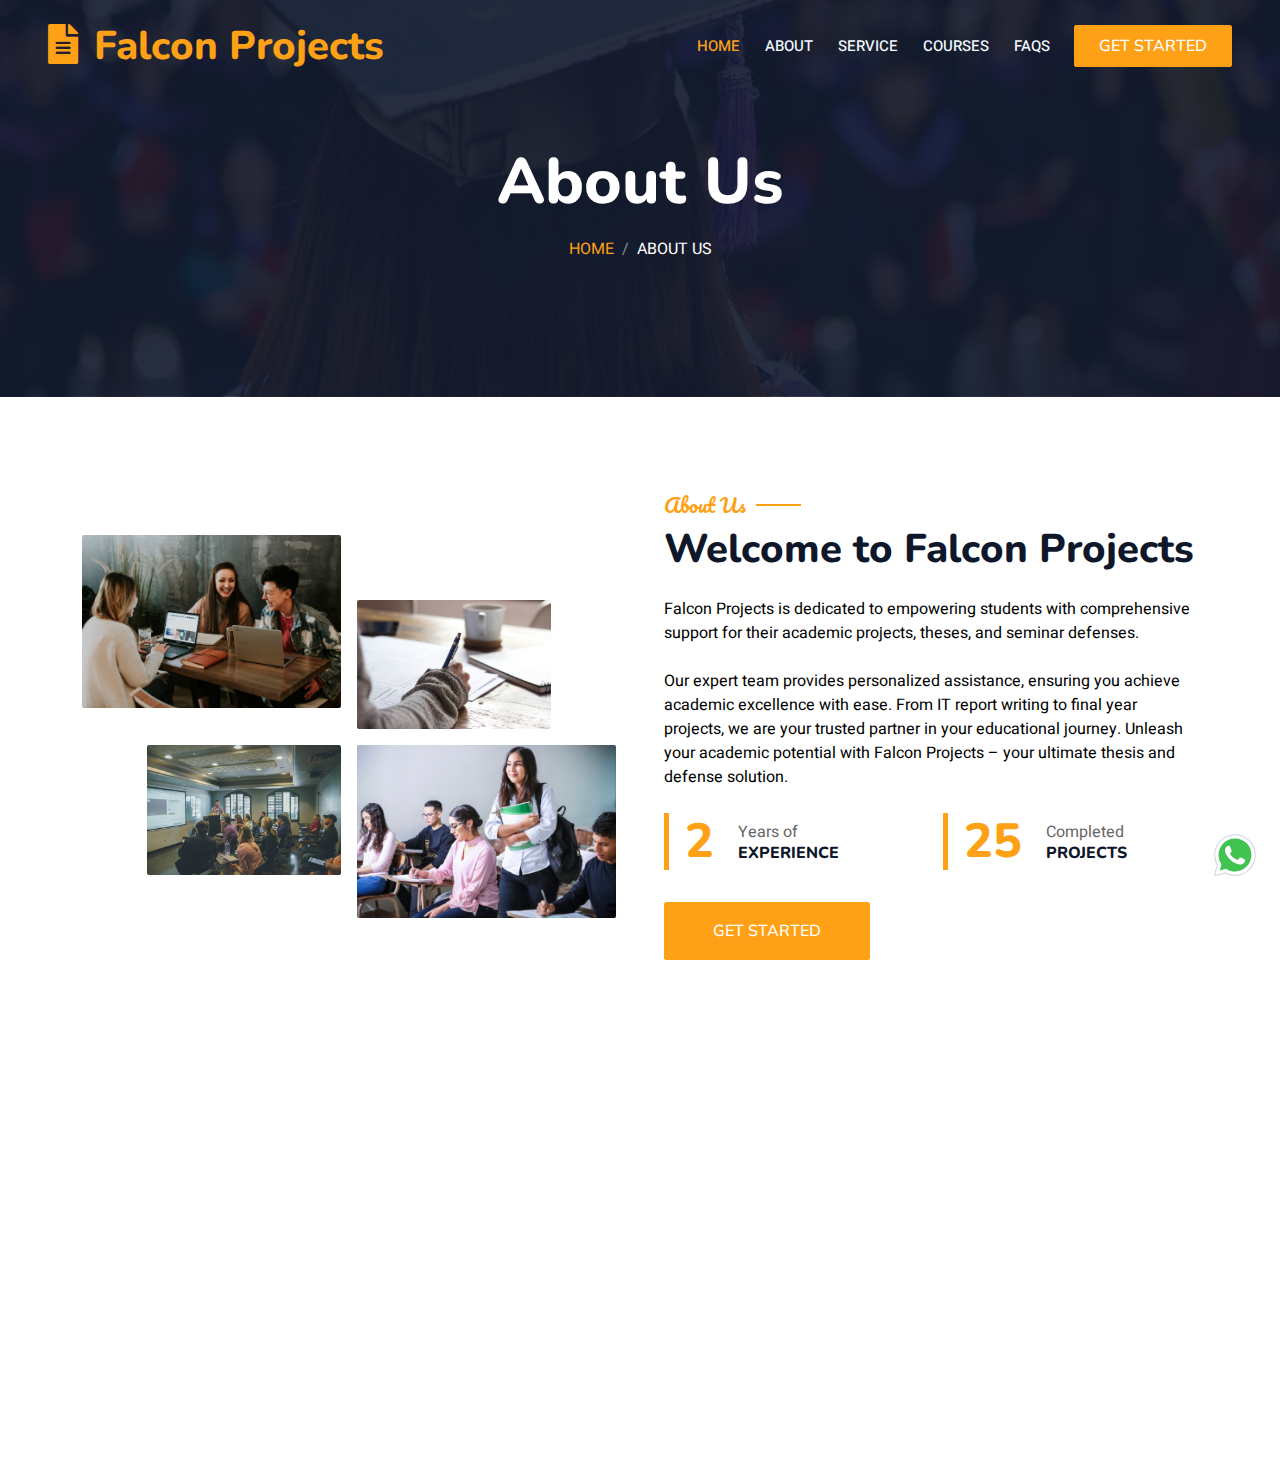
==== about.html @ ed153547 "Add files via upload" ====
<!DOCTYPE html>
<html lang="en">

<head>
    <meta charset="utf-8">
    <title>Falcon Projects - About Us</title>
    <meta content="width=device-width, initial-scale=1.0" name="viewport">
    <meta content="" name="keywords">
    <meta content="" name="description">

    <!-- Favicon -->
    <link href="img/favicon.ico" rel="icon">

    <!-- Google Web Fonts -->
    <link rel="preconnect" href="https://fonts.googleapis.com">
    <link rel="preconnect" href="https://fonts.gstatic.com" crossorigin>
    <link href="https://fonts.googleapis.com/css2?family=Heebo:wght@400;500;600&family=Nunito:wght@600;700;800&family=Pacifico&display=swap" rel="stylesheet">

    <!-- Icon Font Stylesheet -->
    <link href="https://cdnjs.cloudflare.com/ajax/libs/font-awesome/5.10.0/css/all.min.css" rel="stylesheet">
    <link href="https://cdn.jsdelivr.net/npm/bootstrap-icons@1.4.1/font/bootstrap-icons.css" rel="stylesheet">

    <!-- Libraries Stylesheet -->
    <link href="lib/animate/animate.min.css" rel="stylesheet">
    <link href="lib/owlcarousel/assets/owl.carousel.min.css" rel="stylesheet">
    <link href="lib/tempusdominus/css/tempusdominus-bootstrap-4.min.css" rel="stylesheet" />

    <!-- Customized Bootstrap Stylesheet -->
    <link href="css/bootstrap.min.css" rel="stylesheet">

    <!-- Template Stylesheet -->
    <link href="css/style.css" rel="stylesheet">

     <style>
        /* Styling for the WhatsApp icon */
        .whatsapp-icon {
            position: fixed;
            bottom: 20px;
            right: 20px;
            z-index: 9999;
        }

        
    </style>
</head>

<body>
    <div class="container-xxl bg-white p-0">
        <!-- Spinner Start -->
        <div id="spinner" class="show bg-white position-fixed translate-middle w-100 vh-100 top-50 start-50 d-flex align-items-center justify-content-center">
            <div class="spinner-border text-primary" style="width: 3rem; height: 3rem;" role="status">
                <span class="sr-only">Loading...</span>
            </div>
        </div>
        <!-- Spinner End -->


        <!-- Navbar & Hero Start -->
        <div class="container-xxl position-relative p-0">
            <nav class="navbar navbar-expand-lg navbar-dark bg-dark px-4 px-lg-5 py-3 py-lg-0">
                <a href="index.html" class="navbar-brand p-0">
                    <h1 class="text-primary m-0"><i class="fa fa-file-alt me-3"></i>Falcon Projects</h1>
                </a>
                <button class="navbar-toggler" type="button" data-bs-toggle="collapse" data-bs-target="#navbarCollapse">
                    <span class="fa fa-bars"></span>
                </button>
                <div class="collapse navbar-collapse" id="navbarCollapse">
                    <div class="navbar-nav ms-auto py-0 pe-4">
                        <a href="index.html" class="nav-item nav-link active">Home</a>
                        <a href="about.html" class="nav-item nav-link">About</a>
                        <a href="service.html" class="nav-item nav-link">Service</a>
                        <a href="courses.html" class="nav-item nav-link">Courses</a>
                        
                       <a href="curious.html" class="nav-item nav-link">FAQs</a>
                    </div>
                    <a href="https://wa.me/2348071272293" class="btn btn-primary py-2 px-4">Get Started</a>
                </div>
            </nav>

            <div class="container-xxl py-5 bg-dark hero-header mb-5">
                <div class="container text-center my-5 pt-5 pb-4">
                    <h1 class="display-3 text-white mb-3 animated slideInDown">About Us</h1>
                    <nav aria-label="breadcrumb">
                        <ol class="breadcrumb justify-content-center text-uppercase">
                            <li class="breadcrumb-item"><a href="#">Home</a></li>
                            <li class="breadcrumb-item text-white active" aria-current="page">About Us</li>
                        </ol>
                    </nav>
                </div>
            </div>
        </div>
        <!-- Navbar & Hero End -->


        <!-- About Start -->
        <div class="container-xxl py-5">
            <div class="container">
                <div class="row g-5 align-items-center">
                    <div class="col-lg-6">
                        <div class="row g-3">
                            <div class="col-6 text-start">
                                <img class="img-fluid rounded w-100 wow zoomIn" data-wow-delay="0.1s" src="img/slide2.jpeg">
                            </div>
                            <div class="col-6 text-start">
                                <img class="img-fluid rounded w-75 wow zoomIn" data-wow-delay="0.3s" src="img/slide5.jpeg" style="margin-top: 25%;">
                            </div>
                            <div class="col-6 text-end">
                                <img class="img-fluid rounded w-75 wow zoomIn" data-wow-delay="0.5s" src="img/slide3.jpeg">
                            </div>
                            <div class="col-6 text-end">
                                <img class="img-fluid rounded w-100 wow zoomIn" data-wow-delay="0.7s" src="img/slide1.jpeg">
                            </div>
                        </div>
                    </div>
                    <div class="col-lg-6">
                        <h5 class="section-title ff-secondary text-start text-primary fw-normal">About Us</h5>
                        <h1 class="mb-4">Welcome to Falcon Projects</h1>
                        <p class="mb-4" style="color:black;">Falcon Projects is dedicated to empowering students with comprehensive support for their academic projects, theses, and seminar defenses.</p>
                        <p class="mb-4" style="color:black;">Our expert team provides personalized assistance, ensuring you achieve academic excellence with ease. From IT report writing to final year projects, we are your trusted partner in your educational journey. Unleash your academic potential with Falcon Projects – your ultimate thesis and defense solution.</p>
                        <div class="row g-4 mb-4">
                            <div class="col-sm-6">
                                <div class="d-flex align-items-center border-start border-5 border-primary px-3">
                                    <h1 class="flex-shrink-0 display-5 text-primary mb-0" data-toggle="counter-up">7</h1>
                                    <div class="ps-4">
                                        <p class="mb-0">Years of</p>
                                        <h6 class="text-uppercase mb-0">Experience</h6>
                                    </div>
                                </div>
                            </div>
                            <div class="col-sm-6">
                                <div class="d-flex align-items-center border-start border-5 border-primary px-3">
                                    <h1 class="flex-shrink-0 display-5 text-primary mb-0" data-toggle="counter-up">75</h1>
                                    <div class="ps-4">
                                        <p class="mb-0">Completed</p>
                                        <h6 class="text-uppercase mb-0">Projects</h6>
                                    </div>
                                </div>
                            </div>
                        </div>
                        <a class="btn btn-primary py-3 px-5 mt-2" href="">Get Started</a>
                    </div>
                </div>
            </div>
        </div>
        <!-- About End -->


       
        

        <!-- Footer Start -->
        <div class="container-fluid bg-dark text-light footer pt-5 mt-5 wow fadeIn" data-wow-delay="0.1s">
            <div class="container py-5">
                <div class="row g-5">
                    <div class="col-lg-3 col-md-6">
                        <h4 class="section-title ff-secondary text-start text-primary fw-normal mb-4">Company</h4>
                        <a class="btn btn-link" href="about.html">About Us</a>
                        <a class="btn btn-link" href="https://wa.me/2348071272293">Contact Us</a>
                        <a class="btn btn-link" href="service.html">Services</a>
                        <a class="btn btn-link" href="courses.html">Courses</a>
                        <a class="btn btn-link" href="curious.html">FAQs</a>
                    </div>
                    <div class="col-lg-3 col-md-6">
                        <h4 class="section-title ff-secondary text-start text-primary fw-normal mb-4">Contact</h4>
                        <!-- <p class="mb-2"><i class="fa fa-map-marker-alt me-3"></i></p> -->
                        <p class="mb-2"><i class="fa fa-phone-alt me-3"></i>+234 807 127 2293</p>
                        <!-- <p class="mb-2"><i class="fa fa-envelope me-3"></i></p> -->
                        <div class="d-flex pt-2">
                            <a class="btn btn-outline-light btn-social" href=""><i class="fab fa-twitter"></i></a>
                            <a class="btn btn-outline-light btn-social" href=""><i class="fab fa-facebook-f"></i></a>
                            <a class="btn btn-outline-light btn-social" href=""><i class="fab fa-whatsapp"></i></a>
                            <a class="btn btn-outline-light btn-social" href=""><i class="fab fa-linkedin-in"></i></a>
                        </div>
                    </div>
                    <div class="col-lg-3 col-md-6">
                        <h4 class="section-title ff-secondary text-start text-primary fw-normal mb-4">Payments</h4>
                        <p class="btn btn-link">Verve</p>
                        <p class="btn btn-link">Visa</p>
                        <p class="btn btn-link">Mastercard</p>
                        <p class="btn btn-link">Bank Transfer</p>
                        
                    </div>
                    <div class="col-lg-3 col-md-6">
                        <h4 class="section-title ff-secondary text-start text-primary fw-normal mb-4">Newsletter</h4>
                        <p>Subscribe to our newsletter now for regular updates delivered directly to your inbox.</p>
                        <div class="position-relative mx-auto" style="max-width: 400px;">
                            <input class="form-control border-primary w-100 py-3 ps-4 pe-5" type="text" placeholder="Your email">
                            <button type="button" class="btn btn-primary py-2 position-absolute top-0 end-0 mt-2 me-2">SignUp</button>
                        </div>
                    </div>
                </div>
            </div>
            <div class="container">
                <div class="copyright">
                    <div class="row">
                        <div class="col-md-6 text-center text-md-start mb-3 mb-md-0">
                            &copy; <a class="border-bottom" href="#">Falcon Projects</a>, All Right Reserved. 
                            
                            
                        </div>
                        
                    </div>
                </div>
            </div>
        </div>
        <!-- Footer End -->

        <a href="https://wa.me/2348071272293" target="_blank" class="whatsapp-icon">
        <img src="img/icons8-whatsapp.svg" alt="WhatsApp Icon" width="50" height="50">
    </a>
        <!-- Back to Top -->
        <!-- <a href="#" class="btn btn-lg btn-primary btn-lg-square back-to-top"><i class="bi bi-arrow-up"></i></a> -->
    </div>

    <!-- JavaScript Libraries -->
    <script src="https://code.jquery.com/jquery-3.4.1.min.js"></script>
    <script src="https://cdn.jsdelivr.net/npm/bootstrap@5.0.0/dist/js/bootstrap.bundle.min.js"></script>
    <script src="lib/wow/wow.min.js"></script>
    <script src="lib/easing/easing.min.js"></script>
    <script src="lib/waypoints/waypoints.min.js"></script>
    <script src="lib/counterup/counterup.min.js"></script>
    <script src="lib/owlcarousel/owl.carousel.min.js"></script>
    <script src="lib/tempusdominus/js/moment.min.js"></script>
    <script src="lib/tempusdominus/js/moment-timezone.min.js"></script>
    <script src="lib/tempusdominus/js/tempusdominus-bootstrap-4.min.js"></script>

    <!-- Template Javascript -->
    <script src="js/main.js"></script>
</body>

</html>
---- css/style.css ----
/********** Template CSS **********/
:root {
    --primary: #FEA116;
    --light: #F1F8FF;
    --dark: #0F172B;
}

.ff-secondary {
    font-family: 'Pacifico', cursive;
}

.fw-medium {
    font-weight: 600 !important;
}

.fw-semi-bold {
    font-weight: 700 !important;
}

.back-to-top {
    position: fixed;
    display: none;
    right: 45px;
    bottom: 45px;
    z-index: 99;
}


/*** Spinner ***/
#spinner {
    opacity: 0;
    visibility: hidden;
    transition: opacity .5s ease-out, visibility 0s linear .5s;
    z-index: 99999;
}

#spinner.show {
    transition: opacity .5s ease-out, visibility 0s linear 0s;
    visibility: visible;
    opacity: 1;
}


/*** Button ***/
.btn {
    font-family: 'Nunito', sans-serif;
    font-weight: 500;
    text-transform: uppercase;
    transition: .5s;
}

.btn.btn-primary,
.btn.btn-secondary {
    color: #FFFFFF;
}

.btn-square {
    width: 38px;
    height: 38px;
}

.btn-sm-square {
    width: 32px;
    height: 32px;
}

.btn-lg-square {
    width: 48px;
    height: 48px;
}

.btn-square,
.btn-sm-square,
.btn-lg-square {
    padding: 0;
    display: flex;
    align-items: center;
    justify-content: center;
    font-weight: normal;
    border-radius: 2px;
}


/*** Navbar ***/
.navbar-dark .navbar-nav .nav-link {
    position: relative;
    margin-left: 25px;
    padding: 35px 0;
    font-size: 15px;
    color: var(--light) !important;
    text-transform: uppercase;
    font-weight: 500;
    outline: none;
    transition: .5s;
}

.sticky-top.navbar-dark .navbar-nav .nav-link {
    padding: 20px 0;
}

.navbar-dark .navbar-nav .nav-link:hover,
.navbar-dark .navbar-nav .nav-link.active {
    color: var(--primary) !important;
}

.navbar-dark .navbar-brand img {
    max-height: 60px;
    transition: .5s;
}

.sticky-top.navbar-dark .navbar-brand img {
    max-height: 45px;
}

@media (max-width: 991.98px) {
    .sticky-top.navbar-dark {
        position: relative;
    }

    .navbar-dark .navbar-collapse {
        margin-top: 15px;
        border-top: 1px solid rgba(255, 255, 255, .1)
    }

    .navbar-dark .navbar-nav .nav-link,
    .sticky-top.navbar-dark .navbar-nav .nav-link {
        padding: 10px 0;
        margin-left: 0;
    }

    .navbar-dark .navbar-brand img {
        max-height: 45px;
    }
}

@media (min-width: 992px) {
    .navbar-dark {
        position: absolute;
        width: 100%;
        top: 0;
        left: 0;
        z-index: 999;
        background: transparent !important;
    }
    
    .sticky-top.navbar-dark {
        position: fixed;
        background: var(--dark) !important;
    }
}


/*** Hero Header ***/
.hero-header {
    background: linear-gradient(rgba(15, 23, 43, .9), rgba(15, 23, 43, .9)), url(../img/home2.jpeg);
    background-position: center center;
    background-repeat: no-repeat;
    background-size: cover;
}

.hero-header img {
    animation: imgRotate 50s linear infinite;
}

@keyframes imgRotate { 
    100% { 
        transform: rotate(360deg); 
    } 
}

.breadcrumb-item + .breadcrumb-item::before {
    color: rgba(255, 255, 255, .5);
}


/*** Section Title ***/
.section-title {
    position: relative;
    display: inline-block;
}

.section-title::before {
    position: absolute;
    content: "";
    width: 45px;
    height: 2px;
    top: 50%;
    left: -55px;
    margin-top: -1px;
    background: var(--primary);
}

.section-title::after {
    position: absolute;
    content: "";
    width: 45px;
    height: 2px;
    top: 50%;
    right: -55px;
    margin-top: -1px;
    background: var(--primary);
}

.section-title.text-start::before,
.section-title.text-end::after {
    display: none;
}


/*** Service ***/
.service-item {
    box-shadow: 0 0 45px rgba(0, 0, 0, .08);
    transition: .5s;
}

.service-item:hover {
    background: var(--primary);
}

.service-item * {
    transition: .5s;
}

.service-item:hover * {
    color: var(--light) !important;
}


/*** Food Menu ***/
.nav-pills .nav-item .active {
    border-bottom: 2px solid var(--primary);
}


/*** Youtube Video ***/
.video {
    position: relative;
    height: 100%;
    min-height: 500px;
    background: linear-gradient(rgba(15, 23, 43, .1), rgba(15, 23, 43, .1)), url(../img/message.png);
    background-position: center center;
    background-repeat: no-repeat;
    background-size: cover;
}

.video .btn-play {
    position: absolute;
    z-index: 3;
    top: 50%;
    left: 50%;
    transform: translateX(-50%) translateY(-50%);
    box-sizing: content-box;
    display: block;
    width: 32px;
    height: 44px;
    border-radius: 50%;
    border: none;
    outline: none;
    padding: 18px 20px 18px 28px;
}

.video .btn-play:before {
    content: "";
    position: absolute;
    z-index: 0;
    left: 50%;
    top: 50%;
    transform: translateX(-50%) translateY(-50%);
    display: block;
    width: 100px;
    height: 100px;
    background: var(--primary);
    border-radius: 50%;
    animation: pulse-border 1500ms ease-out infinite;
}

.video .btn-play:after {
    content: "";
    position: absolute;
    z-index: 1;
    left: 50%;
    top: 50%;
    transform: translateX(-50%) translateY(-50%);
    display: block;
    width: 100px;
    height: 100px;
    background: var(--primary);
    border-radius: 50%;
    transition: all 200ms;
}

.video .btn-play img {
    position: relative;
    z-index: 3;
    max-width: 100%;
    width: auto;
    height: auto;
}

.video .btn-play span {
    display: block;
    position: relative;
    z-index: 3;
    width: 0;
    height: 0;
    border-left: 32px solid var(--dark);
    border-top: 22px solid transparent;
    border-bottom: 22px solid transparent;
}

@keyframes pulse-border {
    0% {
        transform: translateX(-50%) translateY(-50%) translateZ(0) scale(1);
        opacity: 1;
    }

    100% {
        transform: translateX(-50%) translateY(-50%) translateZ(0) scale(1.5);
        opacity: 0;
    }
}

#videoModal {
    z-index: 99999;
}

#videoModal .modal-dialog {
    position: relative;
    max-width: 800px;
    margin: 60px auto 0 auto;
}

#videoModal .modal-body {
    position: relative;
    padding: 0px;
}

#videoModal .close {
    position: absolute;
    width: 30px;
    height: 30px;
    right: 0px;
    top: -30px;
    z-index: 999;
    font-size: 30px;
    font-weight: normal;
    color: #FFFFFF;
    background: #000000;
    opacity: 1;
}


/*** Team ***/
.team-item {
    box-shadow: 0 0 45px rgba(0, 0, 0, .08);
    height: calc(100% - 38px);
    transition: .5s;
}

.team-item img {
    transition: .5s;
}

.team-item:hover img {
    transform: scale(1.1);
}

.team-item:hover {
    height: 100%;
}

.team-item .btn {
    border-radius: 38px 38px 0 0;
}


/*** Testimonial ***/
.testimonial-carousel .owl-item .testimonial-item,
.testimonial-carousel .owl-item.center .testimonial-item * {
    transition: .5s;
}

.testimonial-carousel .owl-item.center .testimonial-item {
    background: var(--primary) !important;
    border-color: var(--primary) !important;
}

.testimonial-carousel .owl-item.center .testimonial-item * {
    color: var(--light) !important;
}

.testimonial-carousel .owl-dots {
    margin-top: 24px;
    display: flex;
    align-items: flex-end;
    justify-content: center;
}

.testimonial-carousel .owl-dot {
    position: relative;
    display: inline-block;
    margin: 0 5px;
    width: 15px;
    height: 15px;
    border: 1px solid #CCCCCC;
    border-radius: 15px;
    transition: .5s;
}

.testimonial-carousel .owl-dot.active {
    background: var(--primary);
    border-color: var(--primary);
}


/*** Footer ***/
.footer .btn.btn-social {
    margin-right: 5px;
    width: 35px;
    height: 35px;
    display: flex;
    align-items: center;
    justify-content: center;
    color: var(--light);
    border: 1px solid #FFFFFF;
    border-radius: 35px;
    transition: .3s;
}

.footer .btn.btn-social:hover {
    color: var(--primary);
}

.footer .btn.btn-link {
    display: block;
    margin-bottom: 5px;
    padding: 0;
    text-align: left;
    color: #FFFFFF;
    font-size: 15px;
    font-weight: normal;
    text-transform: capitalize;
    transition: .3s;
}

.footer .btn.btn-link::before {
    position: relative;
    content: "\f105";
    font-family: "Font Awesome 5 Free";
    font-weight: 900;
    margin-right: 10px;
}

.footer .btn.btn-link:hover {
    letter-spacing: 1px;
    box-shadow: none;
}

.footer .copyright {
    padding: 25px 0;
    font-size: 15px;
    border-top: 1px solid rgba(256, 256, 256, .1);
}

.footer .copyright a {
    color: var(--light);
}

.footer .footer-menu a {
    margin-right: 15px;
    padding-right: 15px;
    border-right: 1px solid rgba(255, 255, 255, .1);
}

.footer .footer-menu a:last-child {
    margin-right: 0;
    padding-right: 0;
    border-right: none;
}
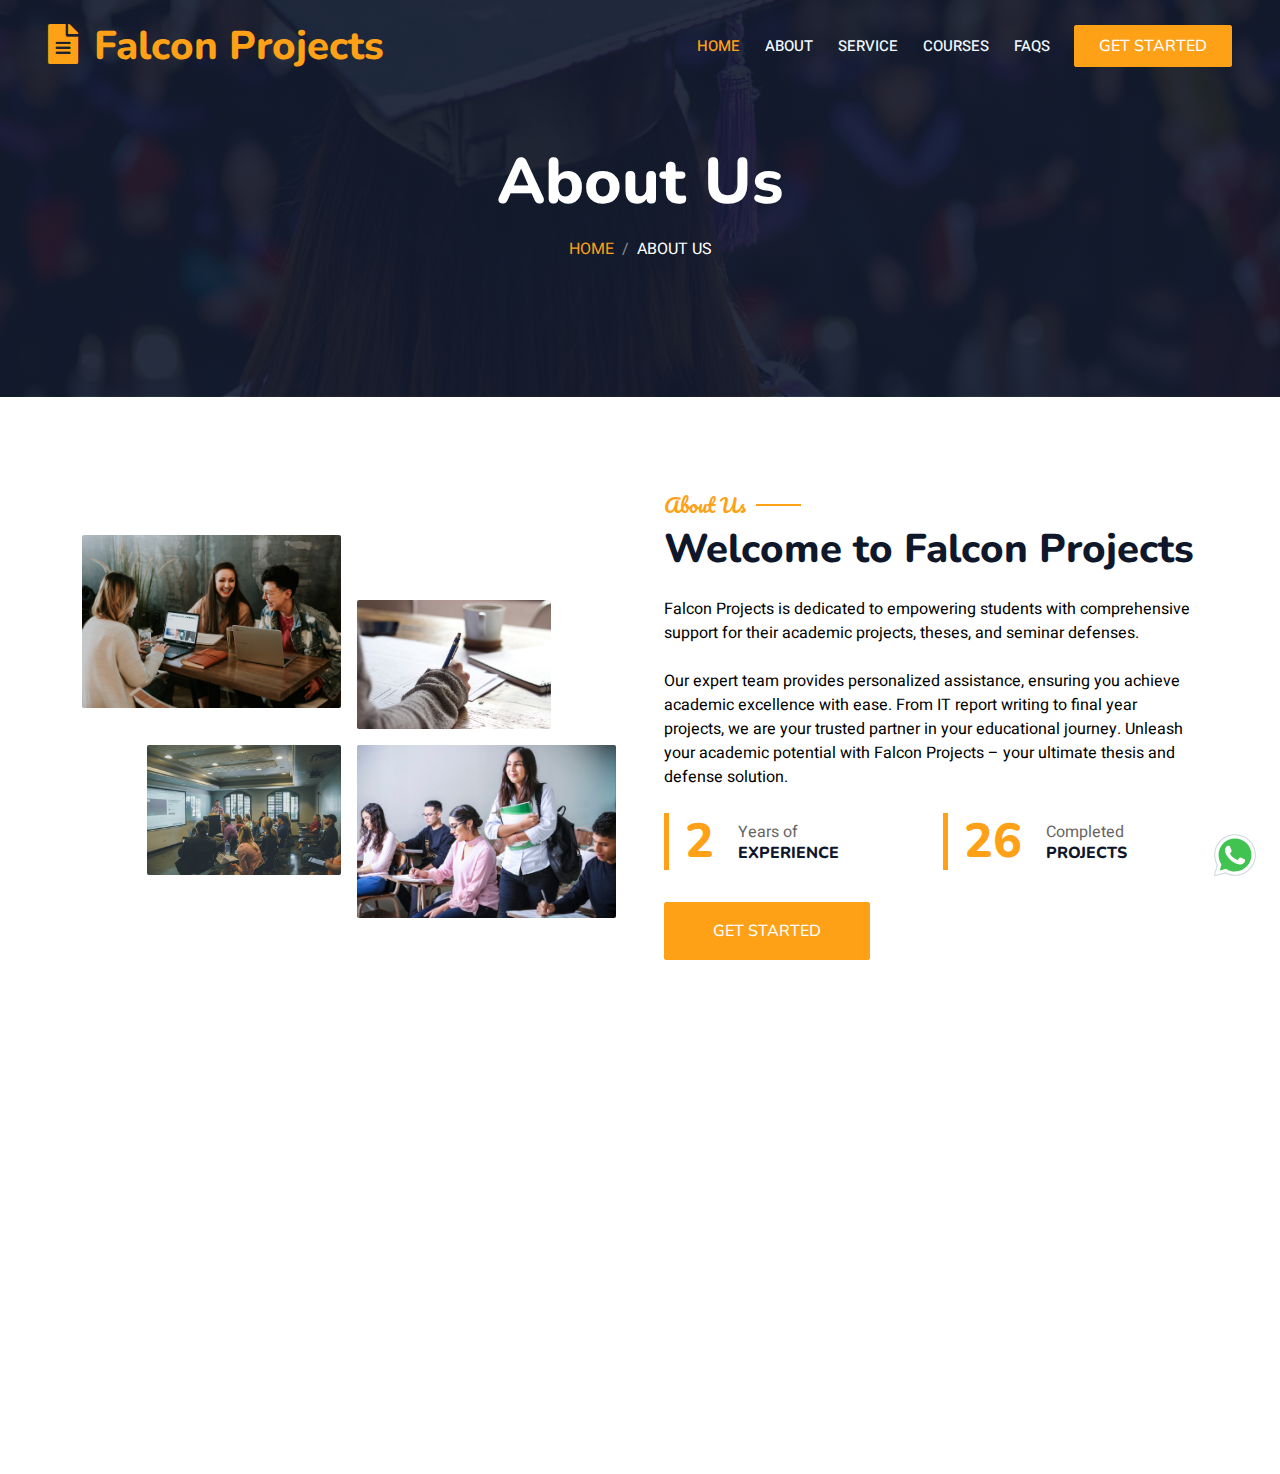
==== commit 2ea94f51: "Update about.html" ====
--- a/about.html
+++ b/about.html
@@ -8,31 +8,30 @@
     <meta content="" name="keywords">
     <meta content="" name="description">
 
-    <!-- Favicon -->
+    
     <link href="img/favicon.ico" rel="icon">
 
-    <!-- Google Web Fonts -->
+   
     <link rel="preconnect" href="https://fonts.googleapis.com">
     <link rel="preconnect" href="https://fonts.gstatic.com" crossorigin>
     <link href="https://fonts.googleapis.com/css2?family=Heebo:wght@400;500;600&family=Nunito:wght@600;700;800&family=Pacifico&display=swap" rel="stylesheet">
 
-    <!-- Icon Font Stylesheet -->
+   
     <link href="https://cdnjs.cloudflare.com/ajax/libs/font-awesome/5.10.0/css/all.min.css" rel="stylesheet">
     <link href="https://cdn.jsdelivr.net/npm/bootstrap-icons@1.4.1/font/bootstrap-icons.css" rel="stylesheet">
 
-    <!-- Libraries Stylesheet -->
+    
     <link href="lib/animate/animate.min.css" rel="stylesheet">
     <link href="lib/owlcarousel/assets/owl.carousel.min.css" rel="stylesheet">
     <link href="lib/tempusdominus/css/tempusdominus-bootstrap-4.min.css" rel="stylesheet" />
 
-    <!-- Customized Bootstrap Stylesheet -->
+   
     <link href="css/bootstrap.min.css" rel="stylesheet">
 
-    <!-- Template Stylesheet -->
+
     <link href="css/style.css" rel="stylesheet">
 
      <style>
-        /* Styling for the WhatsApp icon */
         .whatsapp-icon {
             position: fixed;
             bottom: 20px;
@@ -46,16 +45,16 @@
 
 <body>
     <div class="container-xxl bg-white p-0">
-        <!-- Spinner Start -->
+        
         <div id="spinner" class="show bg-white position-fixed translate-middle w-100 vh-100 top-50 start-50 d-flex align-items-center justify-content-center">
             <div class="spinner-border text-primary" style="width: 3rem; height: 3rem;" role="status">
                 <span class="sr-only">Loading...</span>
             </div>
         </div>
-        <!-- Spinner End -->
-
-
-        <!-- Navbar & Hero Start -->
+       
+
+
+       
         <div class="container-xxl position-relative p-0">
             <nav class="navbar navbar-expand-lg navbar-dark bg-dark px-4 px-lg-5 py-3 py-lg-0">
                 <a href="index.html" class="navbar-brand p-0">
@@ -89,10 +88,8 @@
                 </div>
             </div>
         </div>
-        <!-- Navbar & Hero End -->
-
-
-        <!-- About Start -->
+
+        
         <div class="container-xxl py-5">
             <div class="container">
                 <div class="row g-5 align-items-center">
@@ -142,13 +139,13 @@
                 </div>
             </div>
         </div>
-        <!-- About End -->
-
-
-       
-        
-
-        <!-- Footer Start -->
+       
+
+
+       
+        
+
+    
         <div class="container-fluid bg-dark text-light footer pt-5 mt-5 wow fadeIn" data-wow-delay="0.1s">
             <div class="container py-5">
                 <div class="row g-5">
@@ -203,16 +200,15 @@
                 </div>
             </div>
         </div>
-        <!-- Footer End -->
+       
 
         <a href="https://wa.me/2348071272293" target="_blank" class="whatsapp-icon">
         <img src="img/icons8-whatsapp.svg" alt="WhatsApp Icon" width="50" height="50">
     </a>
-        <!-- Back to Top -->
-        <!-- <a href="#" class="btn btn-lg btn-primary btn-lg-square back-to-top"><i class="bi bi-arrow-up"></i></a> -->
+       
     </div>
 
-    <!-- JavaScript Libraries -->
+   
     <script src="https://code.jquery.com/jquery-3.4.1.min.js"></script>
     <script src="https://cdn.jsdelivr.net/npm/bootstrap@5.0.0/dist/js/bootstrap.bundle.min.js"></script>
     <script src="lib/wow/wow.min.js"></script>
@@ -224,8 +220,8 @@
     <script src="lib/tempusdominus/js/moment-timezone.min.js"></script>
     <script src="lib/tempusdominus/js/tempusdominus-bootstrap-4.min.js"></script>
 
-    <!-- Template Javascript -->
+    
     <script src="js/main.js"></script>
 </body>
 
-</html>+</html>
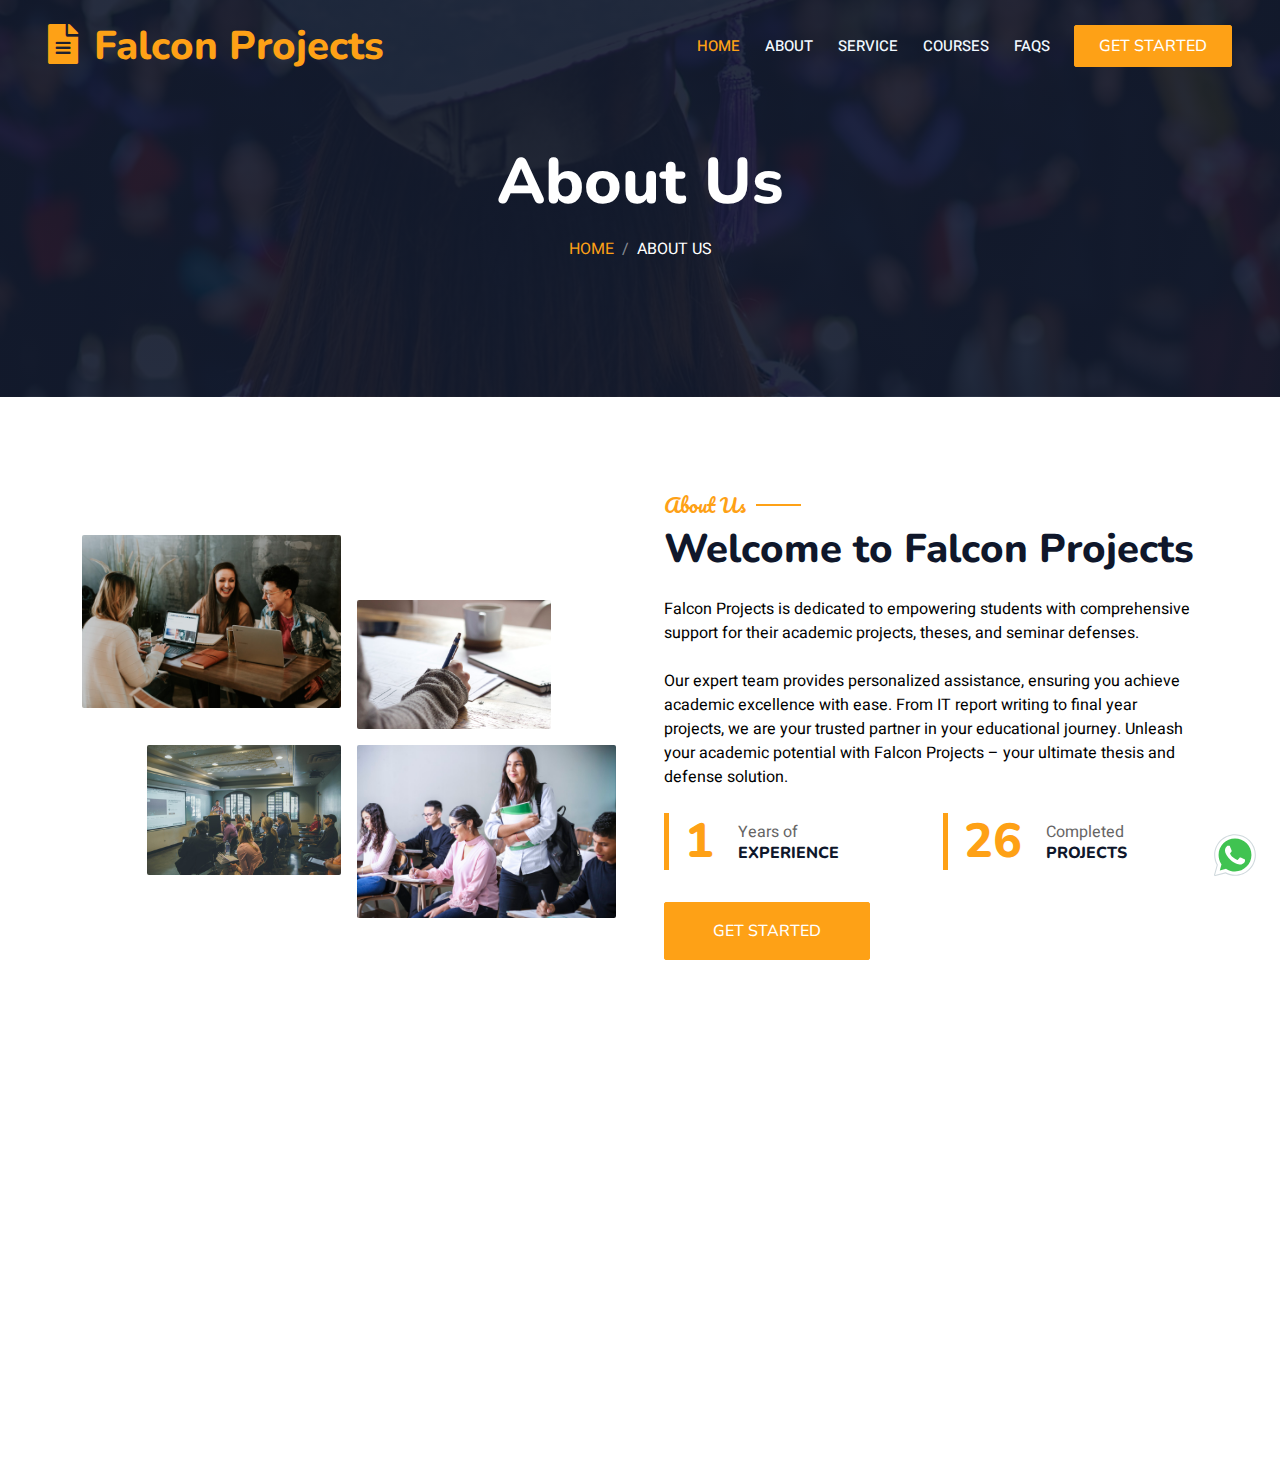
==== commit d415a7ed: "Update about.html" ====
--- a/about.html
+++ b/about.html
@@ -117,7 +117,7 @@
                         <div class="row g-4 mb-4">
                             <div class="col-sm-6">
                                 <div class="d-flex align-items-center border-start border-5 border-primary px-3">
-                                    <h1 class="flex-shrink-0 display-5 text-primary mb-0" data-toggle="counter-up">7</h1>
+                                    <h1 class="flex-shrink-0 display-5 text-primary mb-0" data-toggle="counter-up">3</h1>
                                     <div class="ps-4">
                                         <p class="mb-0">Years of</p>
                                         <h6 class="text-uppercase mb-0">Experience</h6>
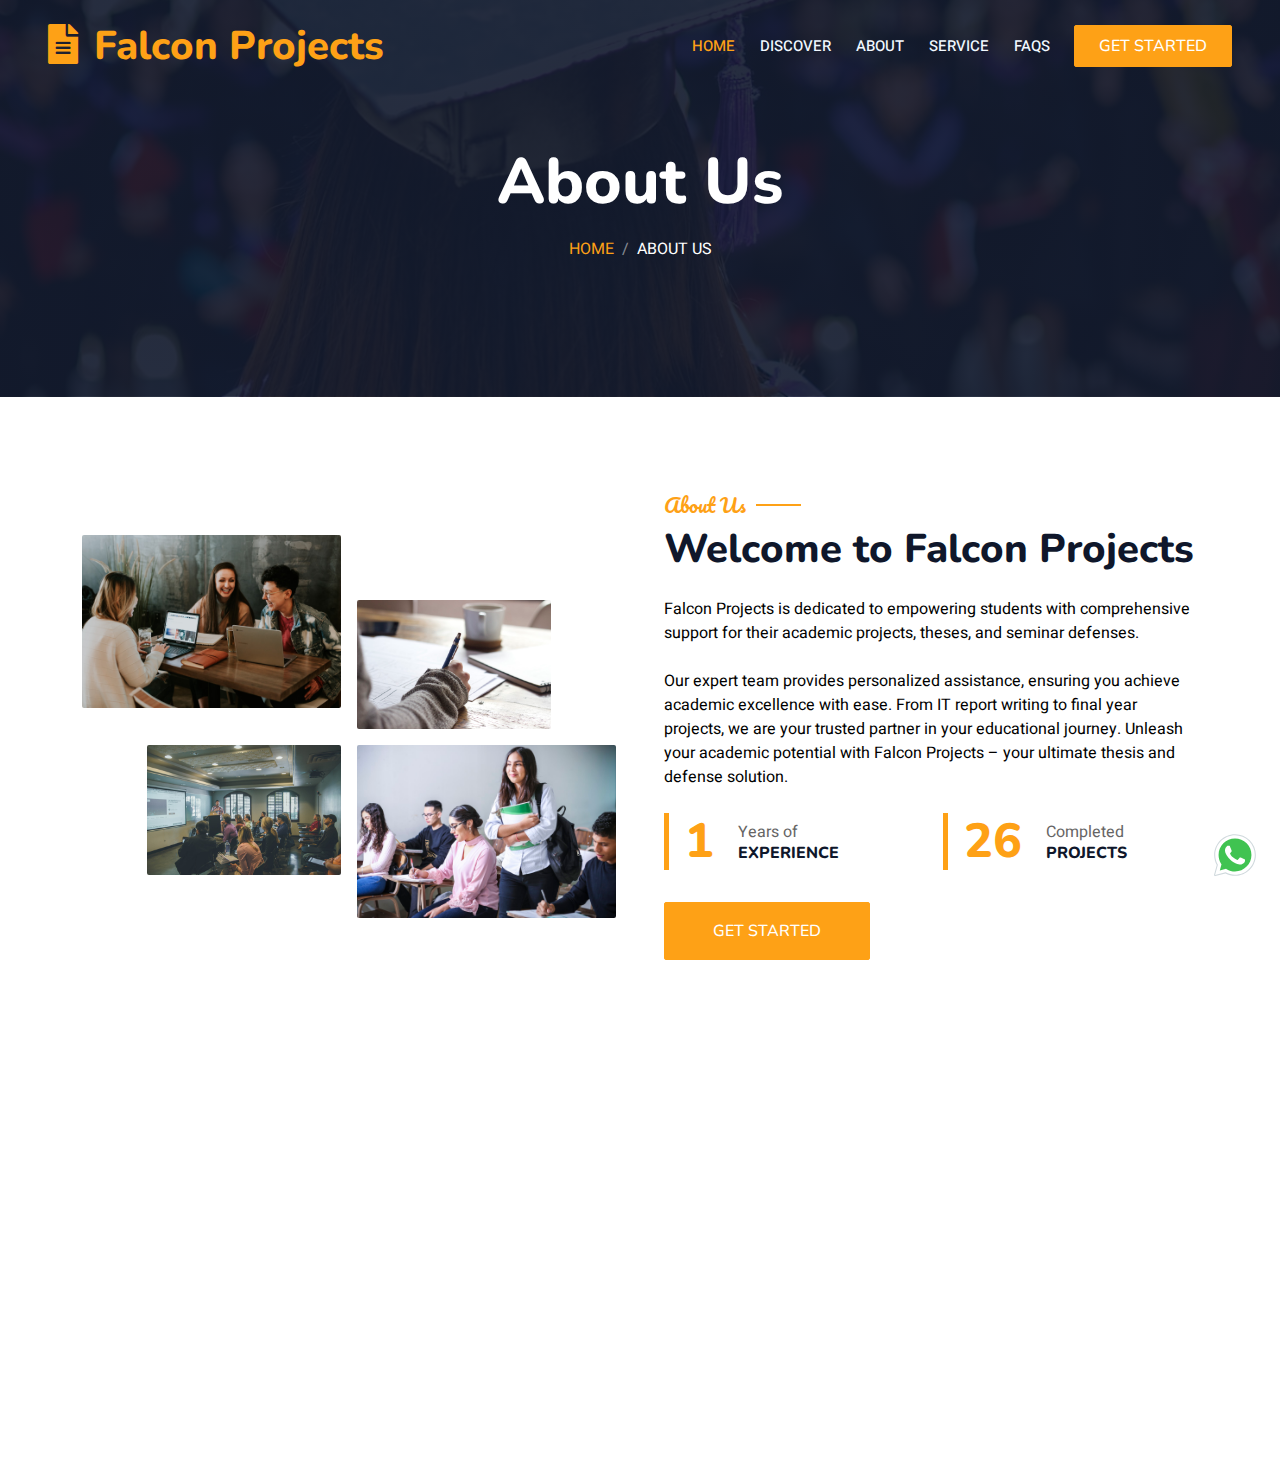
==== commit 78f0aaa3: "Update about.html" ====
--- a/about.html
+++ b/about.html
@@ -24,6 +24,7 @@
     <link href="lib/animate/animate.min.css" rel="stylesheet">
     <link href="lib/owlcarousel/assets/owl.carousel.min.css" rel="stylesheet">
     <link href="lib/tempusdominus/css/tempusdominus-bootstrap-4.min.css" rel="stylesheet" />
+    <link rel="icon" href="img/falc.png" sizes="1500x1500" type="image/png">
 
    
     <link href="css/bootstrap.min.css" rel="stylesheet">
@@ -66,10 +67,9 @@
                 <div class="collapse navbar-collapse" id="navbarCollapse">
                     <div class="navbar-nav ms-auto py-0 pe-4">
                         <a href="index.html" class="nav-item nav-link active">Home</a>
+                        <a href="generateprojecttopic.html" class="nav-item nav-link">Discover</a>
                         <a href="about.html" class="nav-item nav-link">About</a>
-                        <a href="service.html" class="nav-item nav-link">Service</a>
-                        <a href="courses.html" class="nav-item nav-link">Courses</a>
-                        
+                        <a href="service.html" class="nav-item nav-link">Service</a>   
                        <a href="curious.html" class="nav-item nav-link">FAQs</a>
                     </div>
                     <a href="https://wa.me/2348071272293" class="btn btn-primary py-2 px-4">Get Started</a>
@@ -151,10 +151,10 @@
                 <div class="row g-5">
                     <div class="col-lg-3 col-md-6">
                         <h4 class="section-title ff-secondary text-start text-primary fw-normal mb-4">Company</h4>
+                        <a class="btn btn-link" href="generateprojecttopic.html">Discover</a>
                         <a class="btn btn-link" href="about.html">About Us</a>
                         <a class="btn btn-link" href="https://wa.me/2348071272293">Contact Us</a>
                         <a class="btn btn-link" href="service.html">Services</a>
-                        <a class="btn btn-link" href="courses.html">Courses</a>
                         <a class="btn btn-link" href="curious.html">FAQs</a>
                     </div>
                     <div class="col-lg-3 col-md-6">
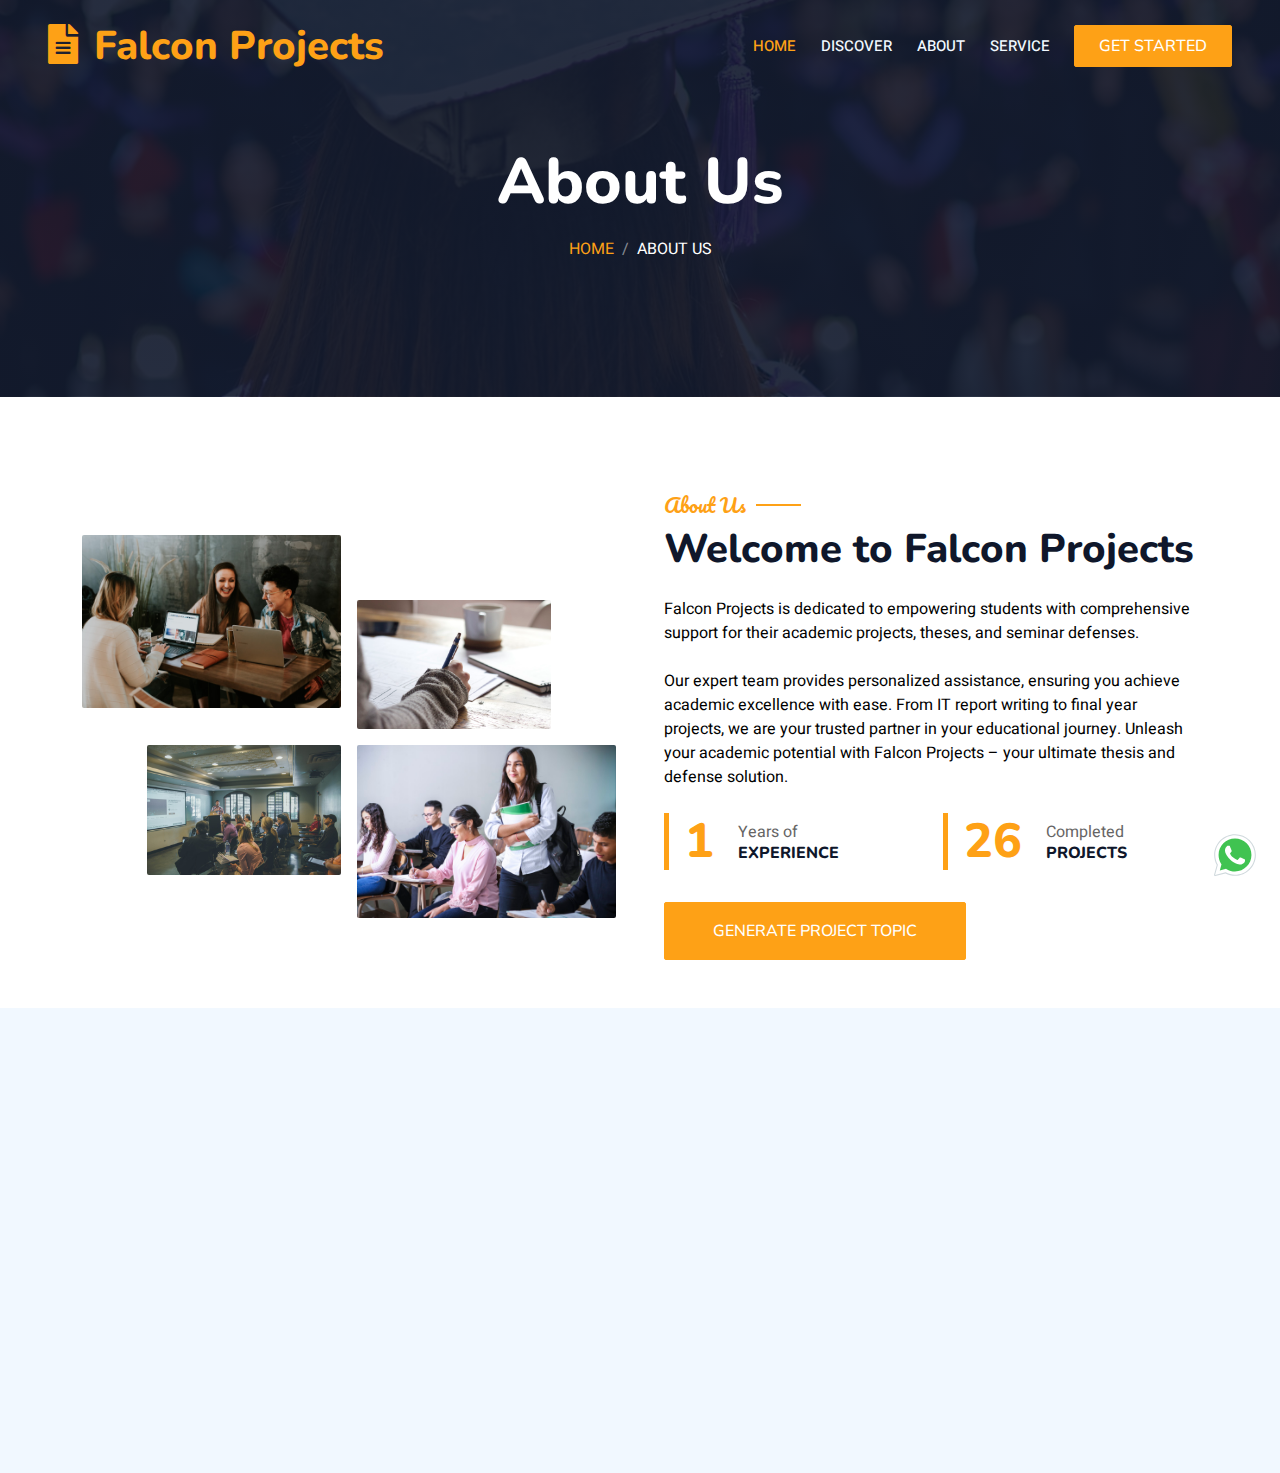
==== commit 8890bcce: "Add files via upload" ====
--- a/about.html
+++ b/about.html
@@ -70,7 +70,6 @@
                         <a href="generateprojecttopic.html" class="nav-item nav-link">Discover</a>
                         <a href="about.html" class="nav-item nav-link">About</a>
                         <a href="service.html" class="nav-item nav-link">Service</a>   
-                       <a href="curious.html" class="nav-item nav-link">FAQs</a>
                     </div>
                     <a href="https://wa.me/2348071272293" class="btn btn-primary py-2 px-4">Get Started</a>
                 </div>
@@ -134,28 +133,27 @@
                                 </div>
                             </div>
                         </div>
-                        <a class="btn btn-primary py-3 px-5 mt-2" href="">Get Started</a>
-                    </div>
-                </div>
-            </div>
-        </div>
-       
-
-
-       
-        
-
+                        <a class="btn btn-primary py-3 px-5 mt-2" href="generateprojecttopic.html">Generate Project Topic</a>
+                    </div>
+                </div>
+            </div>
+        </div>
+       
+
+
+       
+        
+    </div>
     
         <div class="container-fluid bg-dark text-light footer pt-5 mt-5 wow fadeIn" data-wow-delay="0.1s">
             <div class="container py-5">
                 <div class="row g-5">
                     <div class="col-lg-3 col-md-6">
                         <h4 class="section-title ff-secondary text-start text-primary fw-normal mb-4">Company</h4>
-                        <a class="btn btn-link" href="generateprojecttopic.html">Discover</a>
+                        <a class="btn btn-link" href="generateprojecttopic.html">Projects</a>
                         <a class="btn btn-link" href="about.html">About Us</a>
                         <a class="btn btn-link" href="https://wa.me/2348071272293">Contact Us</a>
                         <a class="btn btn-link" href="service.html">Services</a>
-                        <a class="btn btn-link" href="curious.html">FAQs</a>
                     </div>
                     <div class="col-lg-3 col-md-6">
                         <h4 class="section-title ff-secondary text-start text-primary fw-normal mb-4">Contact</h4>
--- a/css/style.css
+++ b/css/style.css
@@ -153,7 +153,7 @@
 /*** Hero Header ***/
 .hero-header {
     background: linear-gradient(rgba(15, 23, 43, .9), rgba(15, 23, 43, .9)), url(../img/home2.jpeg);
-    background-position: center center;
+    background-position: center;
     background-repeat: no-repeat;
     background-size: cover;
 }
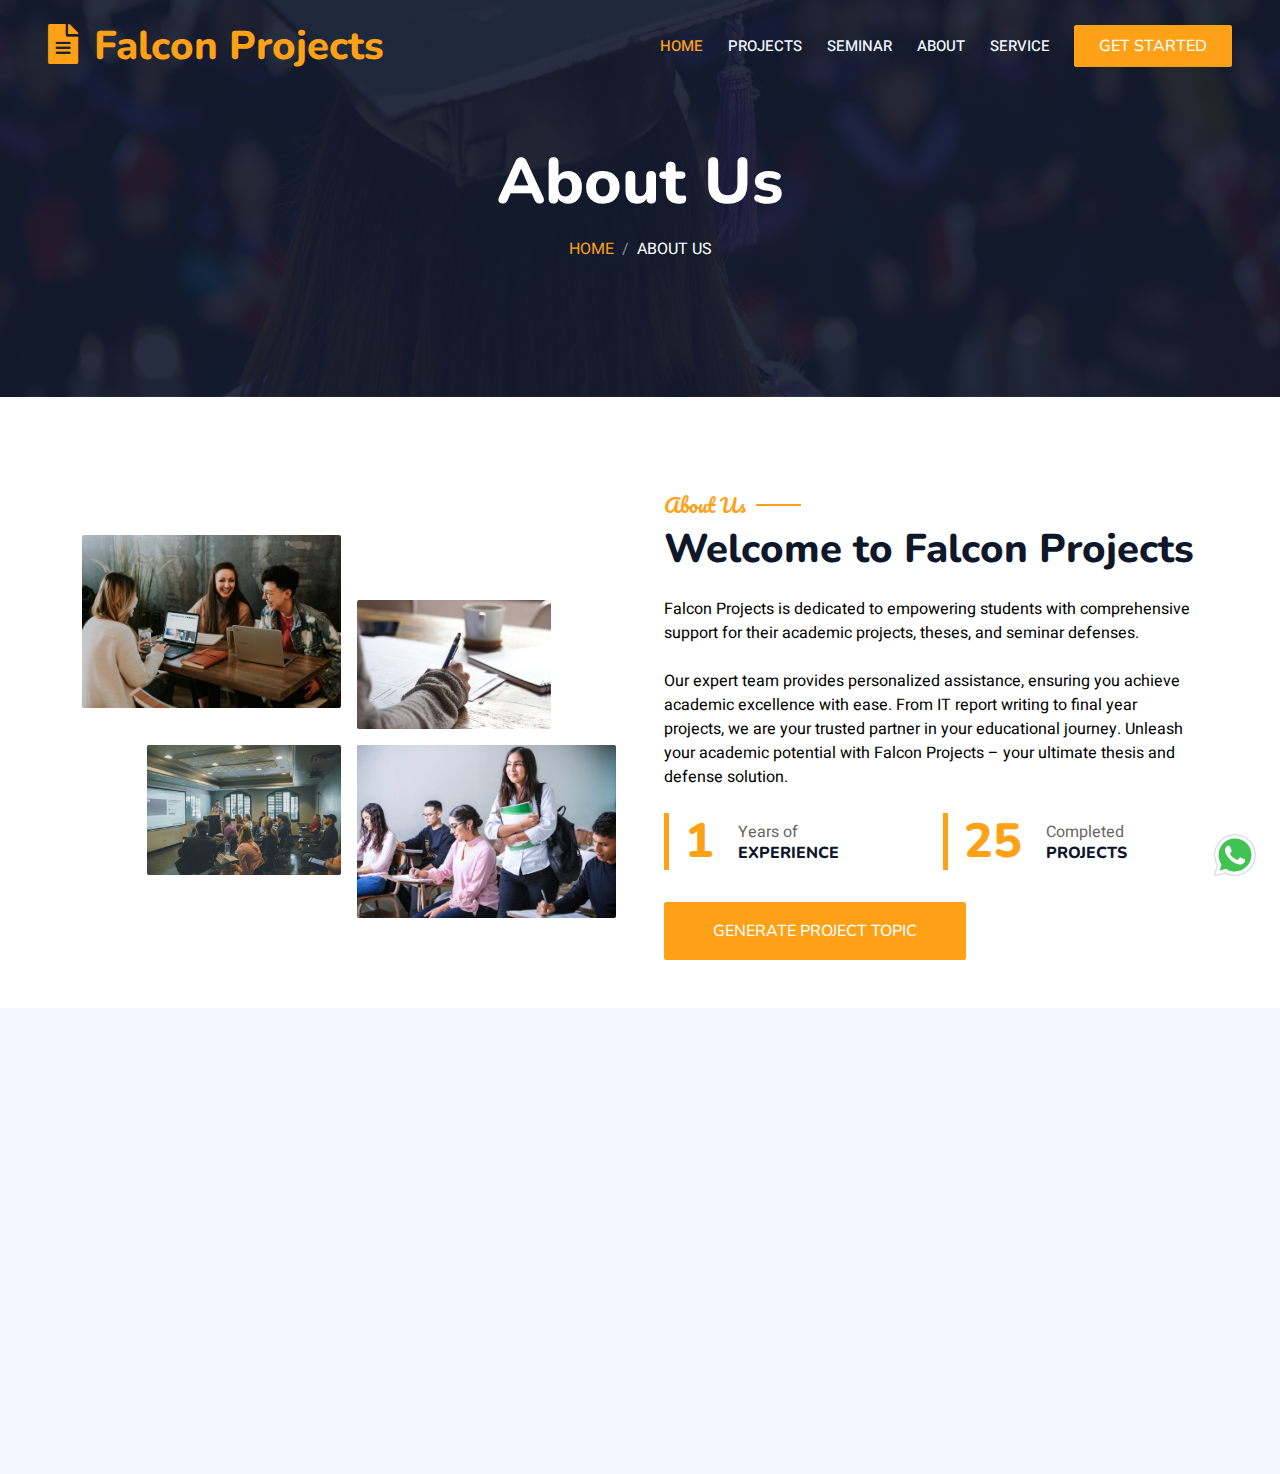
==== commit ec072300: "Add files via upload" ====
--- a/about.html
+++ b/about.html
@@ -67,7 +67,8 @@
                 <div class="collapse navbar-collapse" id="navbarCollapse">
                     <div class="navbar-nav ms-auto py-0 pe-4">
                         <a href="index.html" class="nav-item nav-link active">Home</a>
-                        <a href="generateprojecttopic.html" class="nav-item nav-link">Discover</a>
+                        <a href="project.html" class="nav-item nav-link">Projects</a>
+                        <a href="seminar.html" class="nav-item nav-link">Seminar</a>
                         <a href="about.html" class="nav-item nav-link">About</a>
                         <a href="service.html" class="nav-item nav-link">Service</a>   
                     </div>
@@ -150,7 +151,8 @@
                 <div class="row g-5">
                     <div class="col-lg-3 col-md-6">
                         <h4 class="section-title ff-secondary text-start text-primary fw-normal mb-4">Company</h4>
-                        <a class="btn btn-link" href="generateprojecttopic.html">Projects</a>
+                        <a class="btn btn-link" href="project.html">Projects</a>
+                        <a class="btn btn-link" href="seminar.html">Seminar</a>
                         <a class="btn btn-link" href="about.html">About Us</a>
                         <a class="btn btn-link" href="https://wa.me/2348071272293">Contact Us</a>
                         <a class="btn btn-link" href="service.html">Services</a>
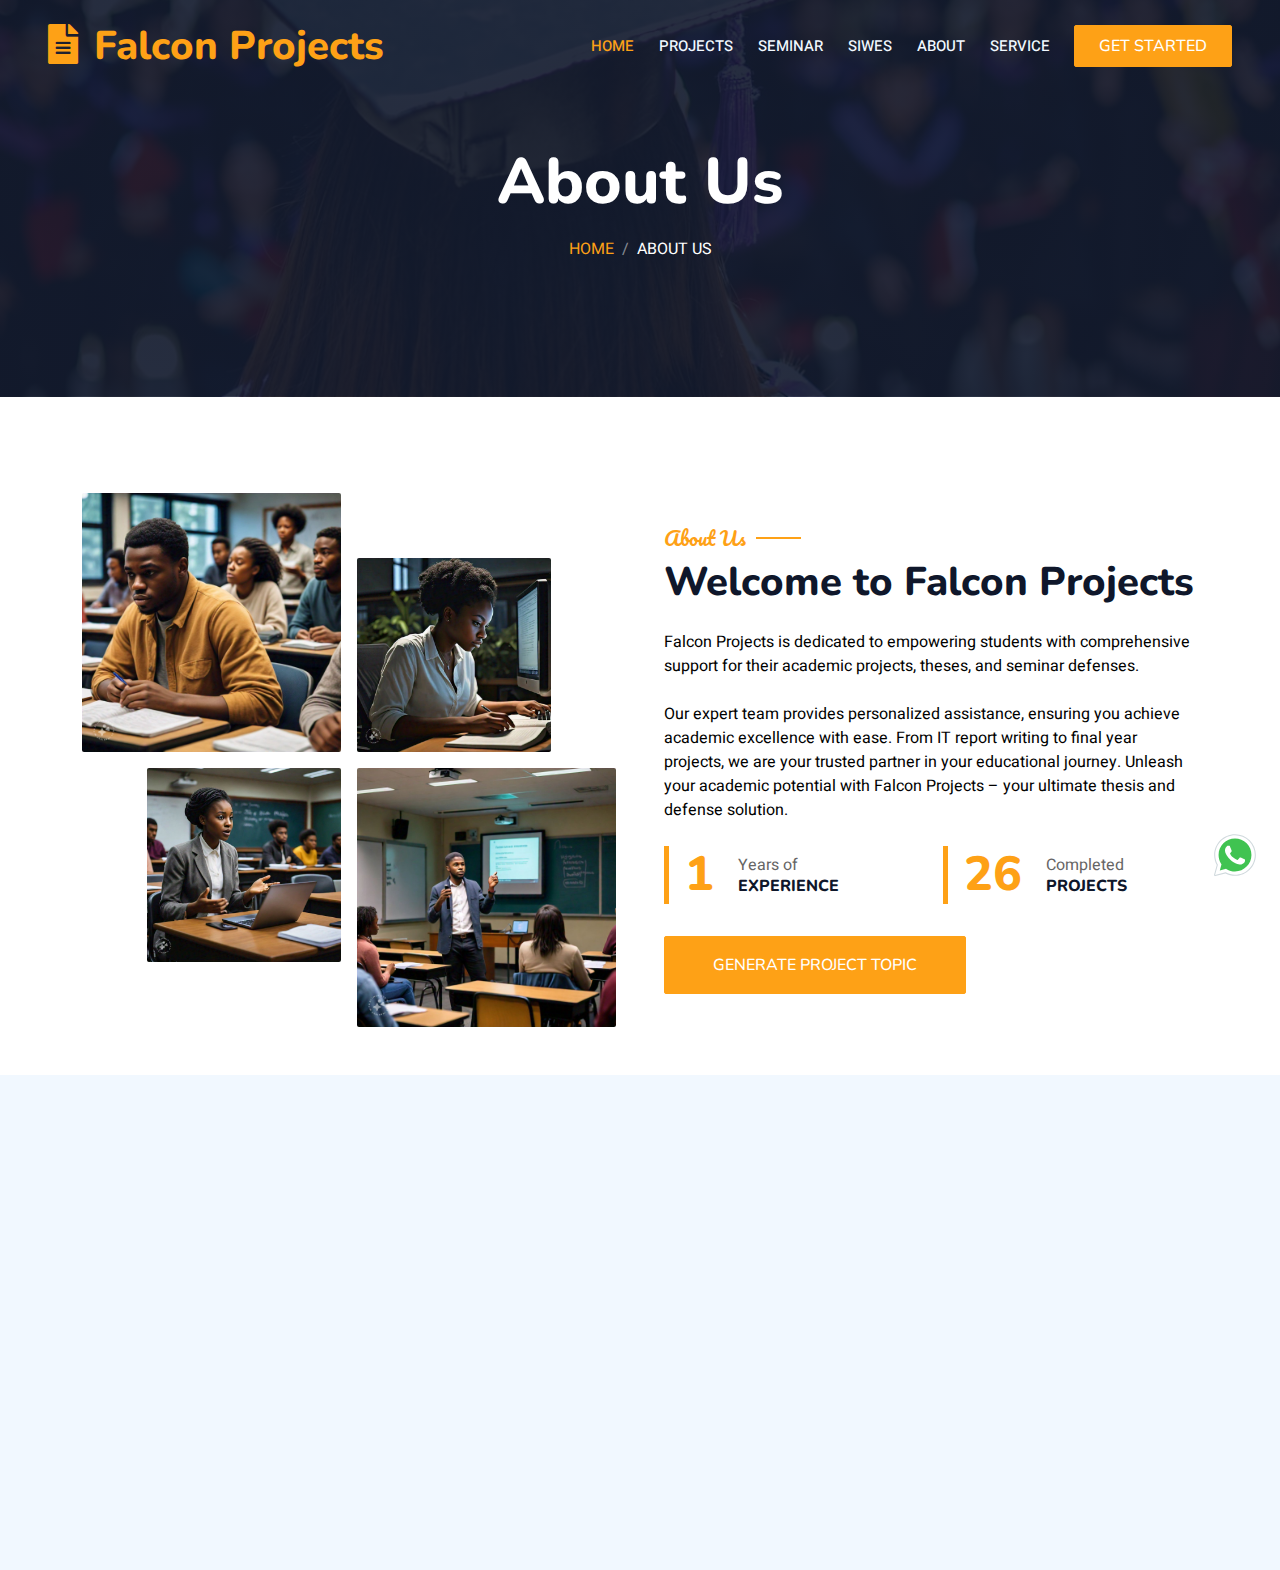
==== commit afc58acd: "Add files via upload" ====
--- a/about.html
+++ b/about.html
@@ -69,6 +69,7 @@
                         <a href="index.html" class="nav-item nav-link active">Home</a>
                         <a href="project.html" class="nav-item nav-link">Projects</a>
                         <a href="seminar.html" class="nav-item nav-link">Seminar</a>
+                        <a href="logbook.html" class="nav-item nav-link">SIWES</a>
                         <a href="about.html" class="nav-item nav-link">About</a>
                         <a href="service.html" class="nav-item nav-link">Service</a>   
                     </div>
@@ -96,16 +97,16 @@
                     <div class="col-lg-6">
                         <div class="row g-3">
                             <div class="col-6 text-start">
-                                <img class="img-fluid rounded w-100 wow zoomIn" data-wow-delay="0.1s" src="img/slide2.jpeg">
+                                <img class="img-fluid rounded w-100 wow zoomIn" data-wow-delay="0.1s" src="img/black.jfif">
                             </div>
                             <div class="col-6 text-start">
-                                <img class="img-fluid rounded w-75 wow zoomIn" data-wow-delay="0.3s" src="img/slide5.jpeg" style="margin-top: 25%;">
+                                <img class="img-fluid rounded w-75 wow zoomIn" data-wow-delay="0.3s" src="img/fblack.jfif" style="margin-top: 25%;">
                             </div>
                             <div class="col-6 text-end">
-                                <img class="img-fluid rounded w-75 wow zoomIn" data-wow-delay="0.5s" src="img/slide3.jpeg">
+                                <img class="img-fluid rounded w-75 wow zoomIn" data-wow-delay="0.5s" src="img/wblack.jfif">
                             </div>
                             <div class="col-6 text-end">
-                                <img class="img-fluid rounded w-100 wow zoomIn" data-wow-delay="0.7s" src="img/slide1.jpeg">
+                                <img class="img-fluid rounded w-100 wow zoomIn" data-wow-delay="0.7s" src="img/nblack.jfif">
                             </div>
                         </div>
                     </div>
@@ -153,6 +154,7 @@
                         <h4 class="section-title ff-secondary text-start text-primary fw-normal mb-4">Company</h4>
                         <a class="btn btn-link" href="project.html">Projects</a>
                         <a class="btn btn-link" href="seminar.html">Seminar</a>
+                        <a class="btn btn-link" href="logbook.html">Logbook</a>
                         <a class="btn btn-link" href="about.html">About Us</a>
                         <a class="btn btn-link" href="https://wa.me/2348071272293">Contact Us</a>
                         <a class="btn btn-link" href="service.html">Services</a>
